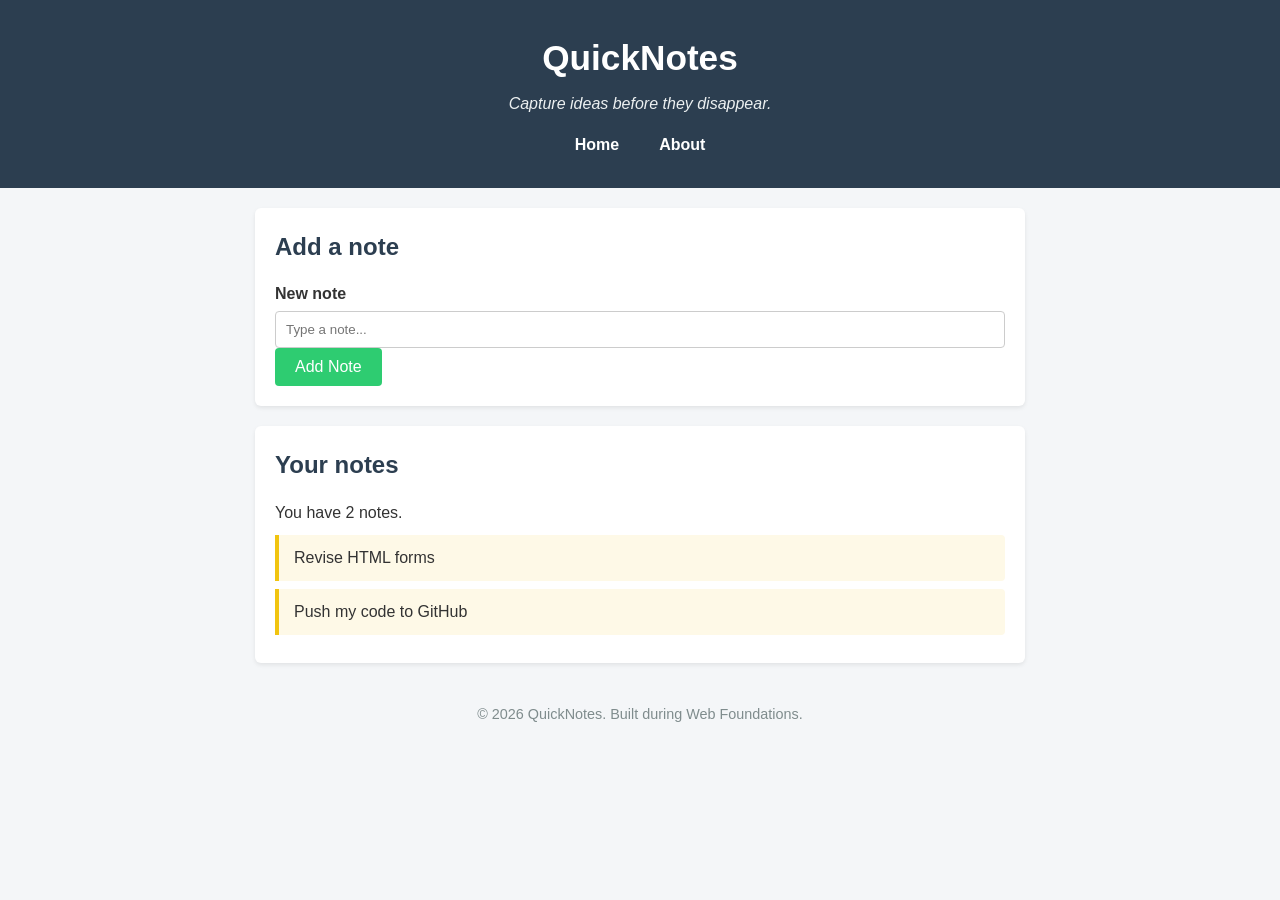
==== day2/index.html @ 04c6bbca "Day 2 assignment" ====
<!DOCTYPE html>
<html lang="en">
  <head>
    <meta charset="UTF-8" />
    <meta name="viewport" content="width=device-width, initial-scale=1.0" />
    <title>QuickNotes - Home</title>
    <link rel="stylesheet" href="style.css" />
  </head>
  <body>
    <header>
      <h1>QuickNotes</h1>
      <p>Capture ideas before they disappear.</p>
      <nav>
        <ul>
          <li><a href="index.html">Home</a></li>
          <li><a href="about.html">About</a></li>
        </ul>
      </nav>
    </header>

    <main>
      <section>
        <h2>Add a note</h2>
        <form id="note-form">
          <label for="note-input">New note</label>
          <input type="text" id="note-input" placeholder="Type a note..." />
          <button type="submit">Add Note</button>
        </form>
      </section>

      <section>
        <h2>Your notes</h2>
        <p id="note-count">You have 2 notes.</p>
        <ul id="notes-list">
          <li class="note">Revise HTML forms</li>
          <li class="note">Push my code to GitHub</li>
        </ul>
      </section>
    </main>

    <footer>
      <p>&copy; 2026 QuickNotes. Built during Web Foundations.</p>
    </footer>
  </body>
</html>
---- day2/style.css ----
/* 1. Global Reset & Base Styles */
* {
  box-sizing: border-box;
  margin: 0;
  padding: 0;
}

body {
  font-family: Arial, sans-serif;
  line-height: 1.6;
  color: #333333;
  background-color: #f4f6f8;
}

/* 2. Header & Flexbox Navigation */
header {
  background-color: #2c3e50;
  color: #ffffff;
  padding: 30px 20px;
  text-align: center;
}

header h1 {
  font-size: 2.2rem;
  margin-bottom: 5px;
}

header p {
  color: #ecf0f1;
  font-style: italic;
  margin-bottom: 15px;
}

nav ul {
  list-style-type: none;
  display: flex;
  justify-content: center;
  align-items: center;
  gap: 16px;
}

nav a {
  color: #ffffff;
  text-decoration: none;
  font-weight: bold;
  padding: 6px 12px;
  border-radius: 4px;
  transition: background-color 0.3s ease, color 0.3s ease;
}

nav a:hover {
  background-color: #34495e;
  color: #2ecc71;
}

/* 3. Main Centering & Section Cards */
main {
  max-width: 800px;
  margin: 20px auto;
  padding: 0 15px;
}

section {
  background-color: #ffffff;
  padding: 20px;
  border-radius: 6px;
  margin-bottom: 20px;
  box-shadow: 0 2px 4px rgba(0, 0, 0, 0.08);
}

h2, h3 {
  color: #2c3e50;
  margin-bottom: 15px;
}

/* 4. Features CSS Grid Cards */
ul.features {
  list-style-type: none;
  display: grid;
  grid-template-columns: repeat(auto-fit, minmax(180px, 1fr));
  gap: 15px;
}

ul.features li {
  background-color: #f8f9fa;
  border: 1px solid #e9ecef;
  border-left: 4px solid #3498db;
  padding: 15px;
  border-radius: 4px;
}

/* 5. Notes List (.note) */
#notes-list {
  list-style-type: none;
  margin-top: 10px;
}

.note {
  background-color: #fef9e7;
  border-left: 4px solid #f1c40f;
  padding: 10px 15px;
  margin-bottom: 8px;
  border-radius: 0 4px 4px 0;
}

/* 6. Shortcuts Table Styles */
table {
  width: 100%;
  border-collapse: collapse;
  margin-top: 10px;
}

th, td {
  border: 1px solid #ddd;
  padding: 10px 12px;
  text-align: left;
}

th {
  background-color: #f2f2f2;
  color: #2c3e50;
}

kbd {
  background-color: #eef1f3;
  border: 1px solid #ccc;
  border-radius: 3px;
  padding: 2px 6px;
  font-size: 0.85rem;
}

/* 7. Feedback & Input Forms */
form p {
  margin-bottom: 15px;
}

label {
  display: block;
  margin-bottom: 5px;
  font-weight: bold;
}

input[type="text"],
input[type="email"],
textarea {
  width: 100%;
  padding: 10px;
  border: 1px solid #ccc;
  border-radius: 4px;
  font-family: inherit;
}

button {
  padding: 10px 20px;
  background-color: #2ecc71;
  color: #ffffff;
  border: none;
  border-radius: 4px;
  font-size: 1rem;
  cursor: pointer;
  transition: background-color 0.3s ease;
}

button:hover {
  background-color: #27ae60;
}

/* 8. Footer */
footer {
  text-align: center;
  padding: 20px;
  font-size: 0.9rem;
  color: #7f8c8d;
}

/* 9. Small Screens Media Query */
@media (max-width: 600px) {
  header {
    padding: 15px 10px;
  }

  header h1 {
    font-size: 1.6rem;
  }

  main {
    margin: 10px auto;
  }
}
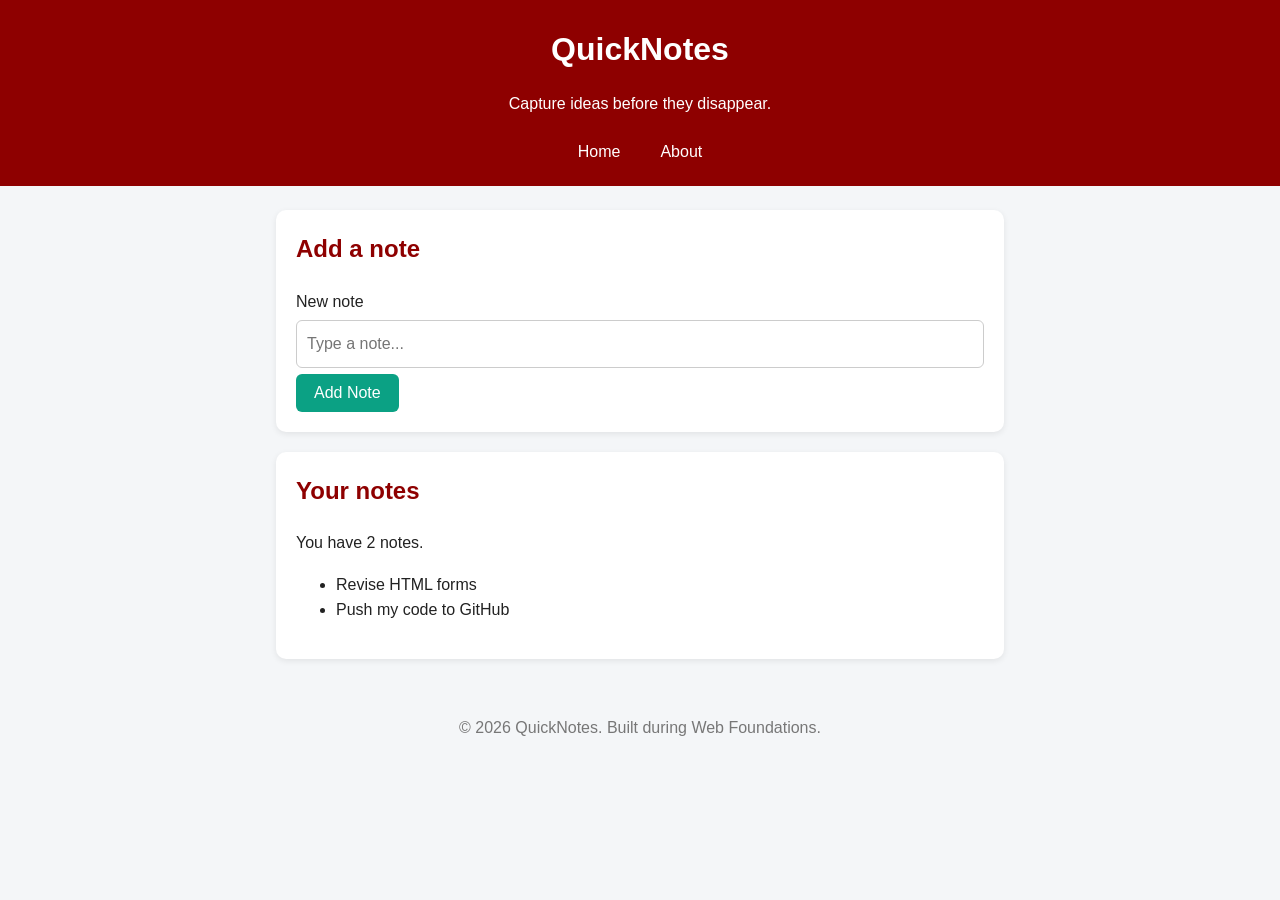
==== commit 861c03be: "Day 2 assignment" ====
--- a/day2/index.html
+++ b/day2/index.html
@@ -3,7 +3,7 @@
   <head>
     <meta charset="UTF-8" />
     <meta name="viewport" content="width=device-width, initial-scale=1.0" />
-    <title>QuickNotes - Home</title>
+    <title>QuickNotes</title>
     <link rel="stylesheet" href="style.css" />
   </head>
   <body>
@@ -11,10 +11,8 @@
       <h1>QuickNotes</h1>
       <p>Capture ideas before they disappear.</p>
       <nav>
-        <ul>
-          <li><a href="index.html">Home</a></li>
-          <li><a href="about.html">About</a></li>
-        </ul>
+        <a href="index.html">Home</a>
+        <a href="about.html">About</a>
       </nav>
     </header>
 
--- a/day2/style.css
+++ b/day2/style.css
@@ -1,189 +1,161 @@
-/* 1. Global Reset & Base Styles */
-* {
+/* 1. Reset and base styles */
+*,
+*::before,
+*::after {
   box-sizing: border-box;
-  margin: 0;
-  padding: 0;
 }
 
 body {
-  font-family: Arial, sans-serif;
+  margin: 0;
+  font-family: "Segoe UI", Arial, sans-serif;
+  background-color: #f4f6f8;
+  color: #222;
   line-height: 1.6;
-  color: #333333;
-  background-color: #f4f6f8;
 }
 
-/* 2. Header & Flexbox Navigation */
+/* 2. Header */
 header {
-  background-color: #2c3e50;
-  color: #ffffff;
-  padding: 30px 20px;
+  background-color: #8e0000;
+  color: white;
   text-align: center;
+  padding: 24px 16px 16px;
 }
 
 header h1 {
-  font-size: 2.2rem;
-  margin-bottom: 5px;
+  margin: 0;
 }
 
-header p {
-  color: #ecf0f1;
-  font-style: italic;
-  margin-bottom: 15px;
-}
-
-nav ul {
-  list-style-type: none;
+/* 3. Navigation with Flexbox */
+nav {
   display: flex;
   justify-content: center;
-  align-items: center;
   gap: 16px;
+  margin-top: 12px;
 }
 
 nav a {
-  color: #ffffff;
+  color: white;
   text-decoration: none;
-  font-weight: bold;
   padding: 6px 12px;
-  border-radius: 4px;
-  transition: background-color 0.3s ease, color 0.3s ease;
+  border-radius: 6px;
+  transition: background-color 0.2s ease;
 }
 
 nav a:hover {
-  background-color: #34495e;
-  color: #2ecc71;
+  background-color: rgba(255, 255, 255, 0.2);
 }
 
-/* 3. Main Centering & Section Cards */
+/* 4. Main content and section cards */
 main {
-  max-width: 800px;
-  margin: 20px auto;
-  padding: 0 15px;
+  max-width: 760px;
+  margin: 24px auto;
+  padding: 0 16px;
 }
 
 section {
-  background-color: #ffffff;
+  background: white;
   padding: 20px;
-  border-radius: 6px;
+  border-radius: 10px;
   margin-bottom: 20px;
-  box-shadow: 0 2px 4px rgba(0, 0, 0, 0.08);
+  box-shadow: 0 2px 6px rgba(0, 0, 0, 0.08);
 }
 
-h2, h3 {
-  color: #2c3e50;
-  margin-bottom: 15px;
+h2,
+h3 {
+  color: #8e0000;
+  margin-top: 0;
 }
 
-/* 4. Features CSS Grid Cards */
-ul.features {
-  list-style-type: none;
+/* 5. Features as a responsive grid of cards */
+.features {
+  list-style: none;
+  padding: 0;
   display: grid;
   grid-template-columns: repeat(auto-fit, minmax(180px, 1fr));
-  gap: 15px;
+  gap: 12px;
 }
 
-ul.features li {
-  background-color: #f8f9fa;
-  border: 1px solid #e9ecef;
-  border-left: 4px solid #3498db;
-  padding: 15px;
-  border-radius: 4px;
+.features li {
+  background-color: #e6f6f1;
+  border-left: 4px solid #0ba184;
+  padding: 12px;
+  border-radius: 6px;
 }
 
-/* 5. Notes List (.note) */
-#notes-list {
-  list-style-type: none;
-  margin-top: 10px;
+/* 6. Shortcuts table */
+table {
+  width: 100%;
+  border-collapse: collapse; /* merge double borders into one */
 }
 
-.note {
-  background-color: #fef9e7;
-  border-left: 4px solid #f1c40f;
-  padding: 10px 15px;
-  margin-bottom: 8px;
-  border-radius: 0 4px 4px 0;
-}
-
-/* 6. Shortcuts Table Styles */
-table {
-  width: 100%;
-  border-collapse: collapse;
-  margin-top: 10px;
-}
-
-th, td {
+th,
+td {
   border: 1px solid #ddd;
-  padding: 10px 12px;
+  padding: 8px 12px;
   text-align: left;
 }
 
 th {
-  background-color: #f2f2f2;
-  color: #2c3e50;
+  background-color: #f0f0f0;
 }
 
-kbd {
-  background-color: #eef1f3;
-  border: 1px solid #ccc;
-  border-radius: 3px;
-  padding: 2px 6px;
-  font-size: 0.85rem;
+/* 7. Forms */
+form {
+  display: flex;
+  flex-direction: column;
+  gap: 6px;
 }
 
-/* 7. Feedback & Input Forms */
-form p {
-  margin-bottom: 15px;
-}
-
-label {
-  display: block;
-  margin-bottom: 5px;
-  font-weight: bold;
-}
-
-input[type="text"],
-input[type="email"],
+input,
 textarea {
   width: 100%;
   padding: 10px;
   border: 1px solid #ccc;
-  border-radius: 4px;
-  font-family: inherit;
+  border-radius: 6px;
+  font: inherit; /* use the page font instead of the browser default */
+}
+
+input:focus,
+textarea:focus {
+  outline: 2px solid #0ba184;
+  border-color: #0ba184;
 }
 
 button {
-  padding: 10px 20px;
-  background-color: #2ecc71;
-  color: #ffffff;
+  align-self: flex-start;
+  background-color: #0ba184;
+  color: white;
   border: none;
-  border-radius: 4px;
+  padding: 10px 18px;
+  border-radius: 6px;
   font-size: 1rem;
   cursor: pointer;
-  transition: background-color 0.3s ease;
+  transition: background-color 0.2s ease, transform 0.2s ease;
 }
 
 button:hover {
-  background-color: #27ae60;
+  background-color: #088a70;
+  transform: translateY(-2px);
 }
 
 /* 8. Footer */
 footer {
   text-align: center;
-  padding: 20px;
-  font-size: 0.9rem;
-  color: #7f8c8d;
+  color: #777;
+  padding: 16px;
 }
 
-/* 9. Small Screens Media Query */
+/* 9. Small screens */
 @media (max-width: 600px) {
   header {
-    padding: 15px 10px;
+    padding: 16px 12px 12px;
   }
 
   header h1 {
     font-size: 1.6rem;
   }
 
-  main {
-    margin: 10px auto;
+  section {
+    padding: 16px;
   }
 }
